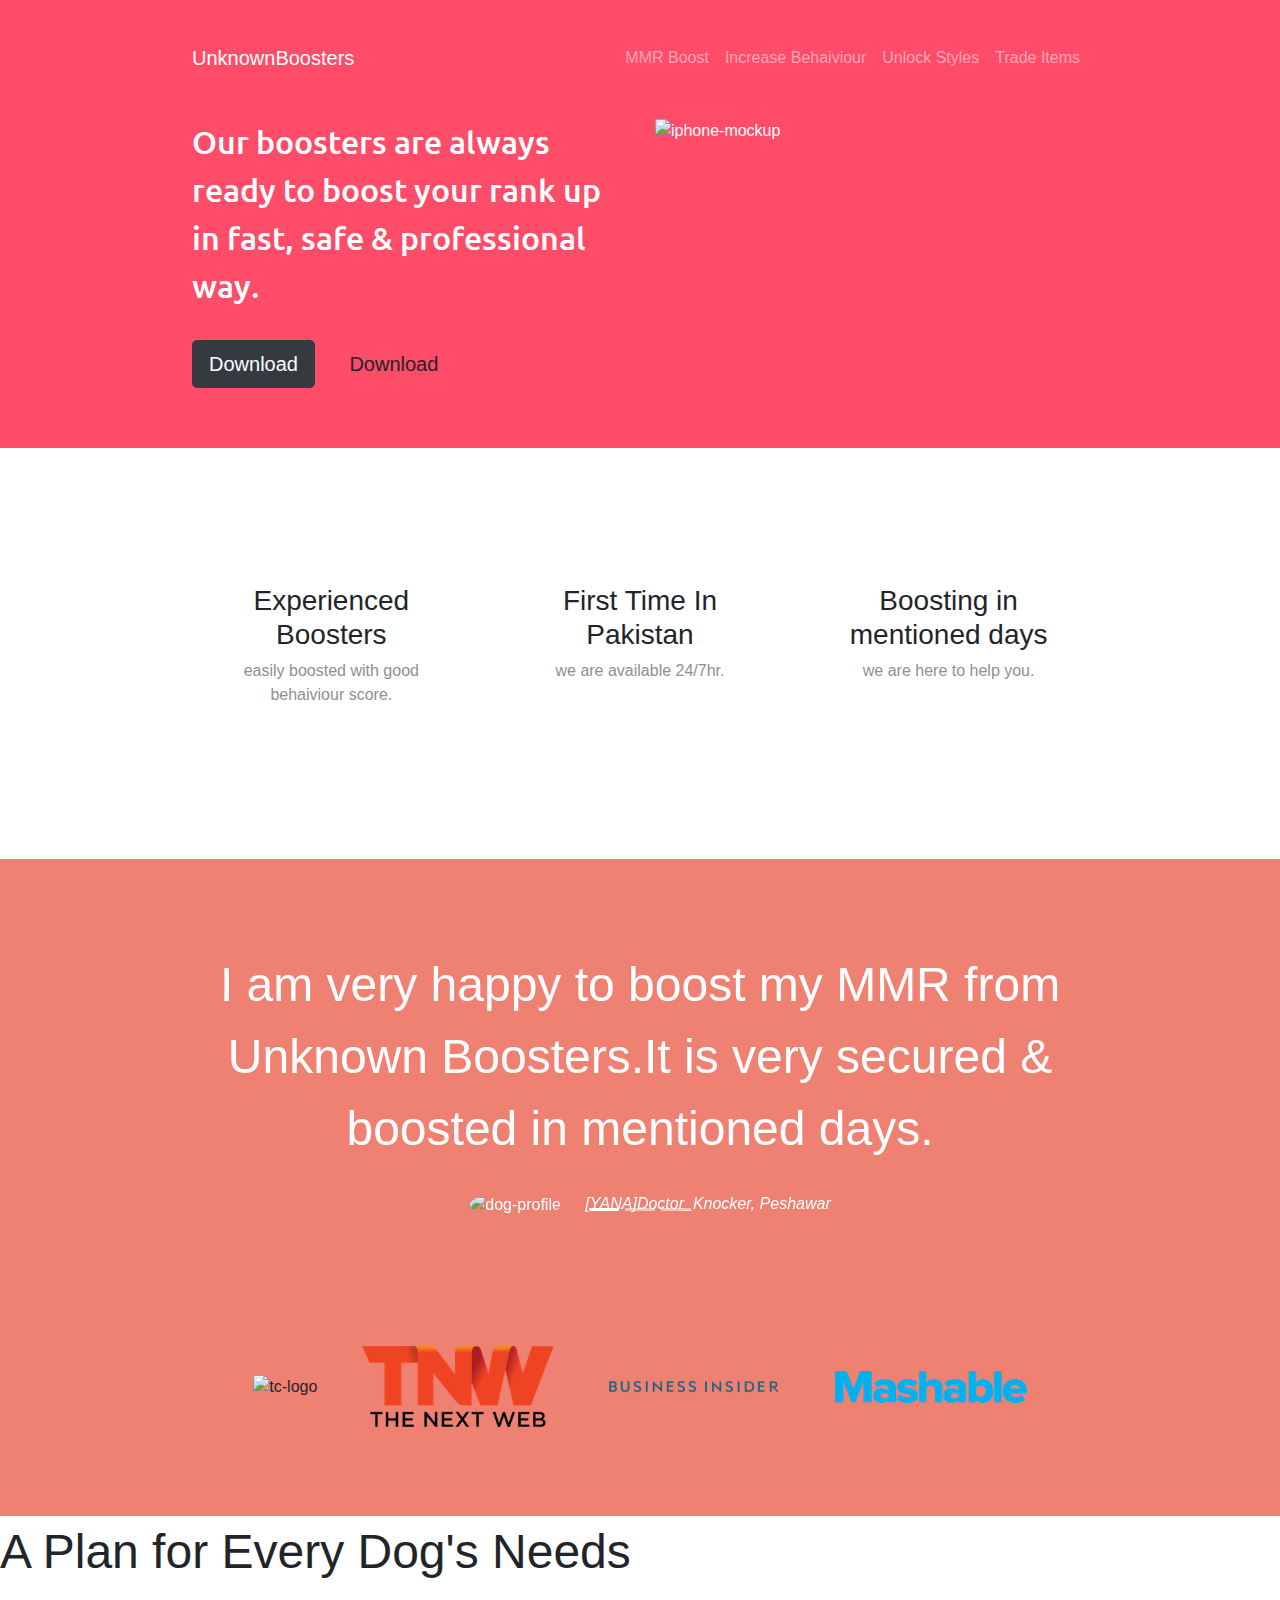
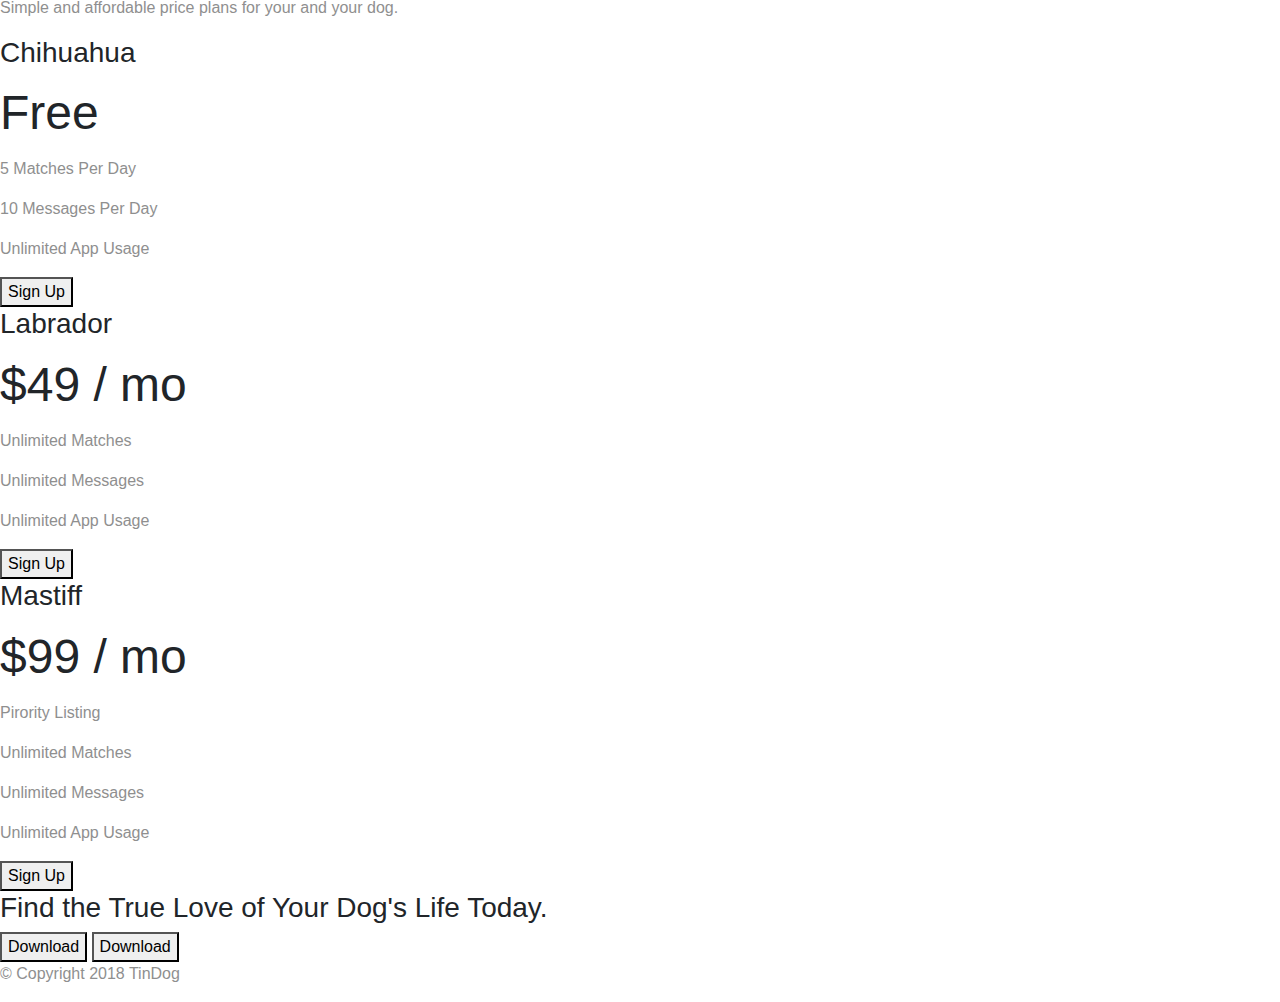
==== index.html @ e0b7a77d "Update index.html" ====
<!DOCTYPE html>
<html>

<head>
  <meta charset="utf-8">
  <title>UnknownBoosters</title>

  <link rel="icon" href="icons8-dota-2-48.ico">

<!-- bootstrap -->
  <link rel="stylesheet" href="https://stackpath.bootstrapcdn.com/bootstrap/4.5.2/css/bootstrap.min.css" integrity="sha384-JcKb8q3iqJ61gNV9KGb8thSsNjpSL0n8PARn9HuZOnIxN0hoP+VmmDGMN5t9UJ0Z" crossorigin="anonymous">

<!-- CSS stylesheet -->
  <link rel="stylesheet" href="styles.css">

<!-- Google Font -->
  <link href="https://fonts.googleapis.com/css2?family=Montserrat:wght@100&family=Ubuntu:wght@300&display=swap" rel="stylesheet">

<!-- Font Awesome -->
  <script src="https://kit.fontawesome.com/ac8ee2177d.js" crossorigin="anonymous"></script>

<!-- Booststarp Script -->
  <script src="https://code.jquery.com/jquery-3.5.1.slim.min.js" integrity="sha384-DfXdz2htPH0lsSSs5nCTpuj/zy4C+OGpamoFVy38MVBnE+IbbVYUew+OrCXaRkfj" crossorigin="anonymous"></script>
  <script src="https://cdn.jsdelivr.net/npm/popper.js@1.16.1/dist/umd/popper.min.js" integrity="sha384-9/reFTGAW83EW2RDu2S0VKaIzap3H66lZH81PoYlFhbGU+6BZp6G7niu735Sk7lN" crossorigin="anonymous"></script>
  <script src="https://stackpath.bootstrapcdn.com/bootstrap/4.5.2/js/bootstrap.min.js" integrity="sha384-B4gt1jrGC7Jh4AgTPSdUtOBvfO8shuf57BaghqFfPlYxofvL8/KUEfYiJOMMV+rV" crossorigin="anonymous"></script>
</head>

<body>

  <section id="title">

    <div class="container-fluid">

      <!-- Nav Bar -->
      <nav class="navbar navbar-expand-lg navbar-dark">
        <a class="navbar-brand" href="">UnknownBoosters</a>
        <button class="navbar-toggler" type="button" data-toggle="collapse" data-target="#navbarSupportedContent" aria-controls="navbarSupportedContent" aria-expanded="false" aria-label="Toggle navigation">
          <span class="navbar-toggler-icon"></span>
        </button>
        <div class="collapse navbar-collapse" id="navbarSupportedContent">
          <ul class="navbar-nav ml-auto">
            <li class="nav-item">
              <a class="nav-link" href="">MMR Boost</a>
            </li>
            <li class="nav-item">
              <a class="nav-link" href="">Increase Behaiviour </a>
            </li>
            <li class="nav-item">
              <a class="nav-link" href="">Unlock Styles</a>
            </li>
            <li class="nav-item">
              <a class="nav-link" href="">Trade Items</a>
            </li>
          </ul>
        </div>
      </nav>



      <!-- Title -->

    <div class="row">


      <div class="col-lg-6 ">
        <h1>Our boosters are always ready to boost your rank up in fast, safe & professional way.</h1>
        <button type="button" class="btn btn-dark btn-lg"><i class="fab fa-apple"></i> Download</button>
        <button type="button" class="btn btn-outine-light btn-lg"><i class="fab fa-google-play"></i> Download</button>
      </div>

      <div class="col-lg-6">
        <img  class="title-image"src="https://cdn.shopify.com/s/files/1/2312/2697/products/mmr_boost_1024x.png?v=1583152151" alt="iphone-mockup">
      </div>
    </div>

</section>


  <!-- Features -->


  <section id="features">

    <div class="row">


    <div class="feature-box col-lg-4">
      <i class="fas fa-check-circle fa-4x"></i>
      <h3>Experienced Boosters</h3>
      <p>easily boosted with good behaiviour score.</p>
    </div>

    <div class="feature-box col-lg-4" >
    <i class="fas fa-bullseye fa-4x"></i>
    <h3>First Time In Pakistan</h3>
    <p>we are available 24/7hr.</p>
    </div>

    <div class="feature-box col-lg-4">
    <i class="fas fa-heart fa-4x"></i>
    <h3>Boosting in mentioned days</h3>
    <p>we are here to help you.</p>
    </div>

    </div>

  </section>


  <!-- Testimonials -->

  <section id="testimonials">


    <div id="carousel-reviews" class="carousel slide" data-ride="carousel" data-interval="3000" data-pause="hover">
  <ol class="carousel-indicators">
    <li data-target="#carousel-reviews" data-slide-to="0" class="active"></li>
    <li data-target="#carousel-reviews" data-slide-to="1"></li>
    <li data-target="#carousel-reviews" data-slide-to="2"></li>
  </ol>
  <div class="carousel-inner">
    <div class="carousel-item active">
      <h2>I am very happy to boost my MMR from Unknown Boosters.It is very secured & boosted in mentioned days.</h2>
      <img class="testimonials-img"src="https://cdn.cloudflare.steamstatic.com/steamcommunity/public/images/items/1263950/4e0f9df2a984e2208844614afdfb59c8f903b7a6.gif" alt="dog-profile">
      <em>[YANA]Doctor_Knocker, Peshawar</em>
    </div>
    <div class="carousel-item">
      <h2 class="testimonial-text">i was stuck in crusader bracket then my friend show me this website now i am legend & soon i'll boost my MMR to Divine Thank You Unknown Boosters Cummunity.</h2>
      <img class="testimonial-image" src="https://cdn.cloudflare.steamstatic.com/steamcommunity/public/images/avatars/08/08ab71828a794ed69441245f7ccad9a70665d064_full.jpg" alt="lady-profile">
      <em>H A S S A M, Peshawar</em>

    </div>
    <div class="carousel-item">
      <h2 class="testimonial-text">My Boss making me very busy so i cant increase my MMR,then  i found this web site to boost my MMR.</h2>
      <img class="testimonial-image" src="https://cdn.cloudflare.steamstatic.com/steamcommunity/public/images/avatars/a4/a4e0abf8565b208d1d64d6a322e3b05765bb586e_full.jpg" alt="lady-profile">
      <em>[YANA]KIRA, Islamabad</em>

    </div>
  </div>

</div>




  </section>


  <!-- Press -->

  <section id="press">
    <img class="press-logo"src="techcrunch.png" alt="tc-logo">
    <img class="press-logo"src="tnw.png" alt="tnw-logo">
    <img class="press-logo"src="bizinsider.png" alt="biz-insider-logo">
    <img class="press-logo"src="mashable.png" alt="mashable-logo">

  </section>


  <!-- Pricing -->

  <section id="pricing">

    <h2>A Plan for Every Dog's Needs</h2>
    <p>Simple and affordable price plans for your and your dog.</p>


    <h3>Chihuahua</h3>
    <h2>Free</h2>
    <p>5 Matches Per Day</p>
    <p>10 Messages Per Day</p>
    <p>Unlimited App Usage</p>
    <button type="button">Sign Up</button>


    <h3>Labrador</h3>
    <h2>$49 / mo</h2>
    <p>Unlimited Matches</p>
    <p>Unlimited Messages</p>
    <p>Unlimited App Usage</p>
    <button type="button">Sign Up</button>


    <h3>Mastiff</h3>
    <h2>$99 / mo</h2>
    <p>Pirority Listing</p>
    <p>Unlimited Matches</p>
    <p>Unlimited Messages</p>
    <p>Unlimited App Usage</p>
    <button type="button">Sign Up</button>

  </section>


  <!-- Call to Action -->

  <section id="cta">

    <h3>Find the True Love of Your Dog's Life Today.</h3>
    <button type="button">Download</button>
    <button type="button">Download</button>

  </section>


  <!-- Footer -->

  <footer id="footer">

    <p>© Copyright 2018 TinDog</p>

  </footer>


</body>

</html>
---- styles.css ----
.body{
  font-family: 'Montserrat', sans-serif;

}
#title{
  background-color: #ff4c68;
color: white;
}
h1{
  font-family: 'Ubuntu', sans-serif;
  font-size: 2rem;
  line-height: 1.5;
}
h2{
  font-family: "Montserrat-bold",sans-serif;
  font-size: 3rem;
  line-height: 1.5;
}
h3{
  font-family: 'Montserrat-bold', sans-serif;
}
p{
  font-weight: lighter;
  color: #8f8f8f;
}

/* icon */

.fas{
  color: #ef8172;
  margin-bottom: 1rem;
}
.fas:hover{
  color: #ff4c68;
}
/* Title image */
.title-image{
  width: 60%;
  /* transform: rotate(25deg); */
}
.container-fluid{
  padding: 3% 15%;
}

/* navigation bar */
.navbar{
  padding: 0 0 2.5rem;
}
/* Download Buttons */

.btn{
  margin: 5% 3% 5% 0;
}

/* feature section */
#features{
  padding: 7% 15%;
}
.feature-box{
  text-align: center;
  padding: 5%;
}
/* Testimonials */
#testimonials{
  padding: 7% 15%;
  text-align: center;
  background-color: #ef8172;
  color: white;
}
.testimonials-img{
  width: 10%;
  border-radius: 100%;
  margin: 20px;

}

/* Press */
#press{
  background-color: #ef8172;
  text-align: center;
  padding-bottom: 3%;

}
.press-logo{
  width: 15%;
  margin: 20px 20px 50px;
}
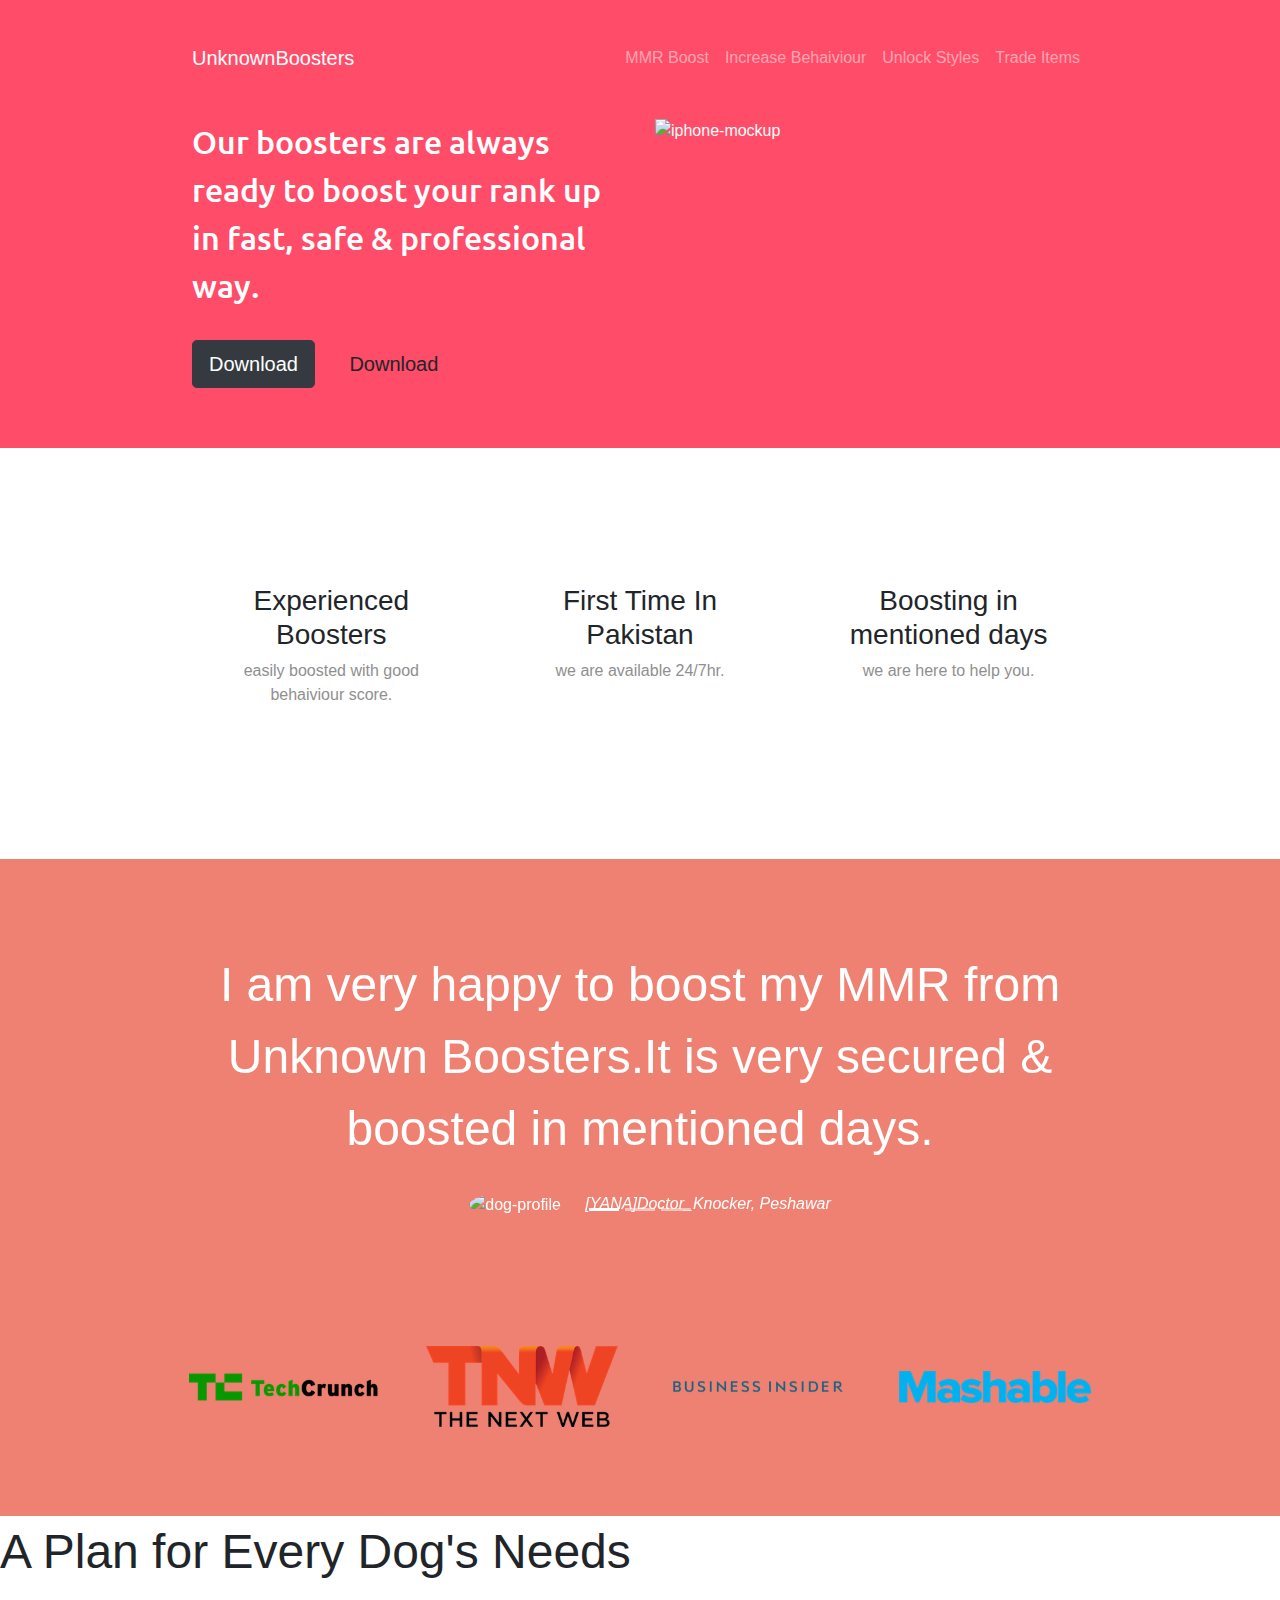
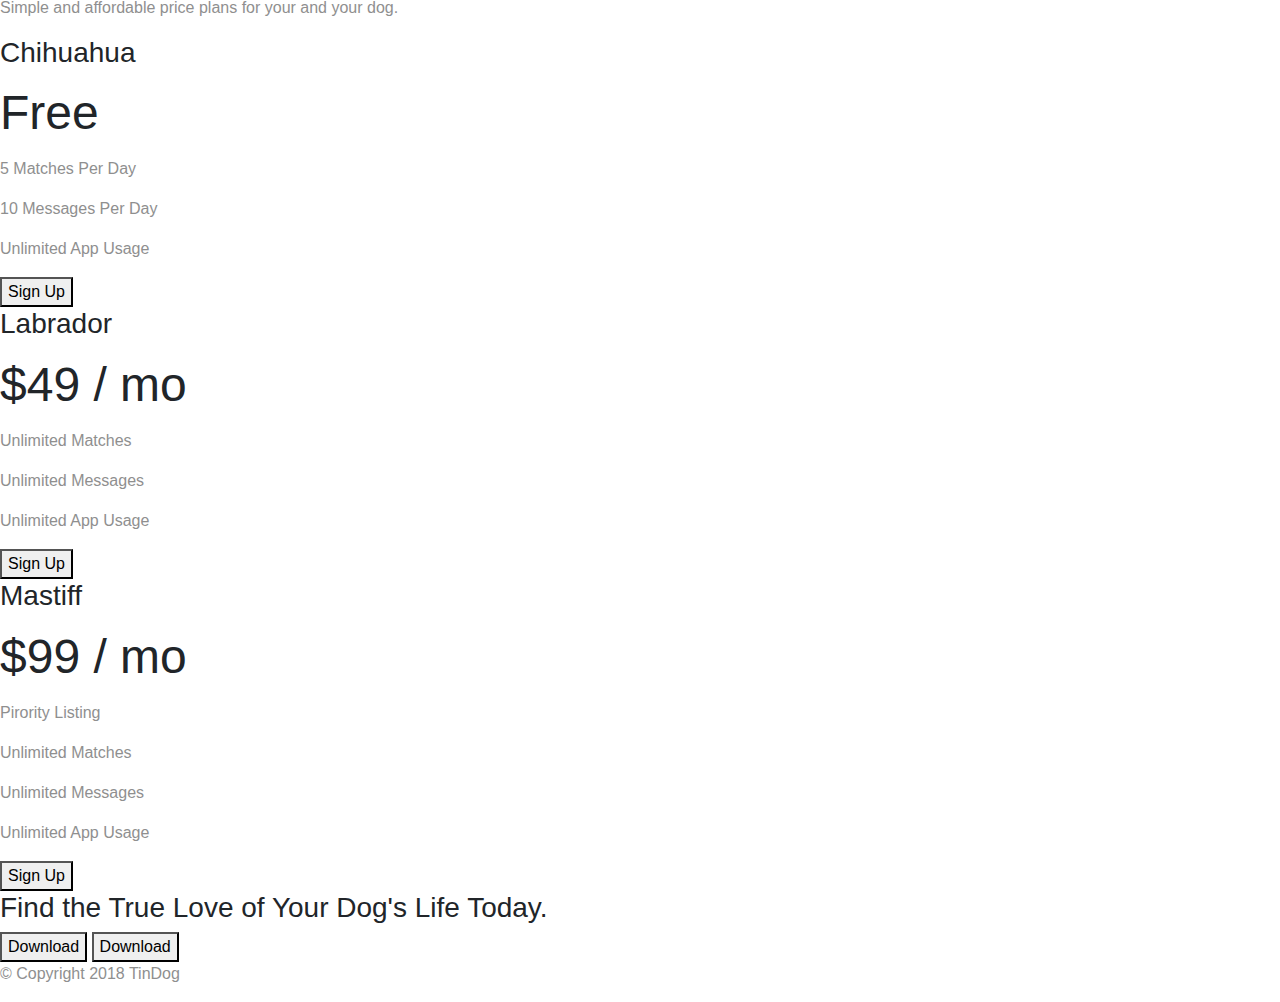
==== commit eeb36bf2: "Update index.html" ====
--- a/index.html
+++ b/index.html
@@ -126,13 +126,13 @@
     </div>
     <div class="carousel-item">
       <h2 class="testimonial-text">i was stuck in crusader bracket then my friend show me this website now i am legend & soon i'll boost my MMR to Divine Thank You Unknown Boosters Cummunity.</h2>
-      <img class="testimonial-image" src="https://cdn.cloudflare.steamstatic.com/steamcommunity/public/images/avatars/08/08ab71828a794ed69441245f7ccad9a70665d064_full.jpg" alt="lady-profile">
+      <img class="testimonials-img" src="https://cdn.cloudflare.steamstatic.com/steamcommunity/public/images/avatars/08/08ab71828a794ed69441245f7ccad9a70665d064_full.jpg" alt="lady-profile">
       <em>H A S S A M, Peshawar</em>
 
     </div>
     <div class="carousel-item">
       <h2 class="testimonial-text">My Boss making me very busy so i cant increase my MMR,then  i found this web site to boost my MMR.</h2>
-      <img class="testimonial-image" src="https://cdn.cloudflare.steamstatic.com/steamcommunity/public/images/avatars/a4/a4e0abf8565b208d1d64d6a322e3b05765bb586e_full.jpg" alt="lady-profile">
+      <img class="testimonials-img" src="https://cdn.cloudflare.steamstatic.com/steamcommunity/public/images/avatars/a4/a4e0abf8565b208d1d64d6a322e3b05765bb586e_full.jpg" alt="lady-profile">
       <em>[YANA]KIRA, Islamabad</em>
 
     </div>
@@ -149,7 +149,7 @@
   <!-- Press -->
 
   <section id="press">
-    <img class="press-logo"src="techcrunch.png" alt="tc-logo">
+    <img class="press-logo"src="TechCrunch.png" alt="tc-logo">
     <img class="press-logo"src="tnw.png" alt="tnw-logo">
     <img class="press-logo"src="bizinsider.png" alt="biz-insider-logo">
     <img class="press-logo"src="mashable.png" alt="mashable-logo">
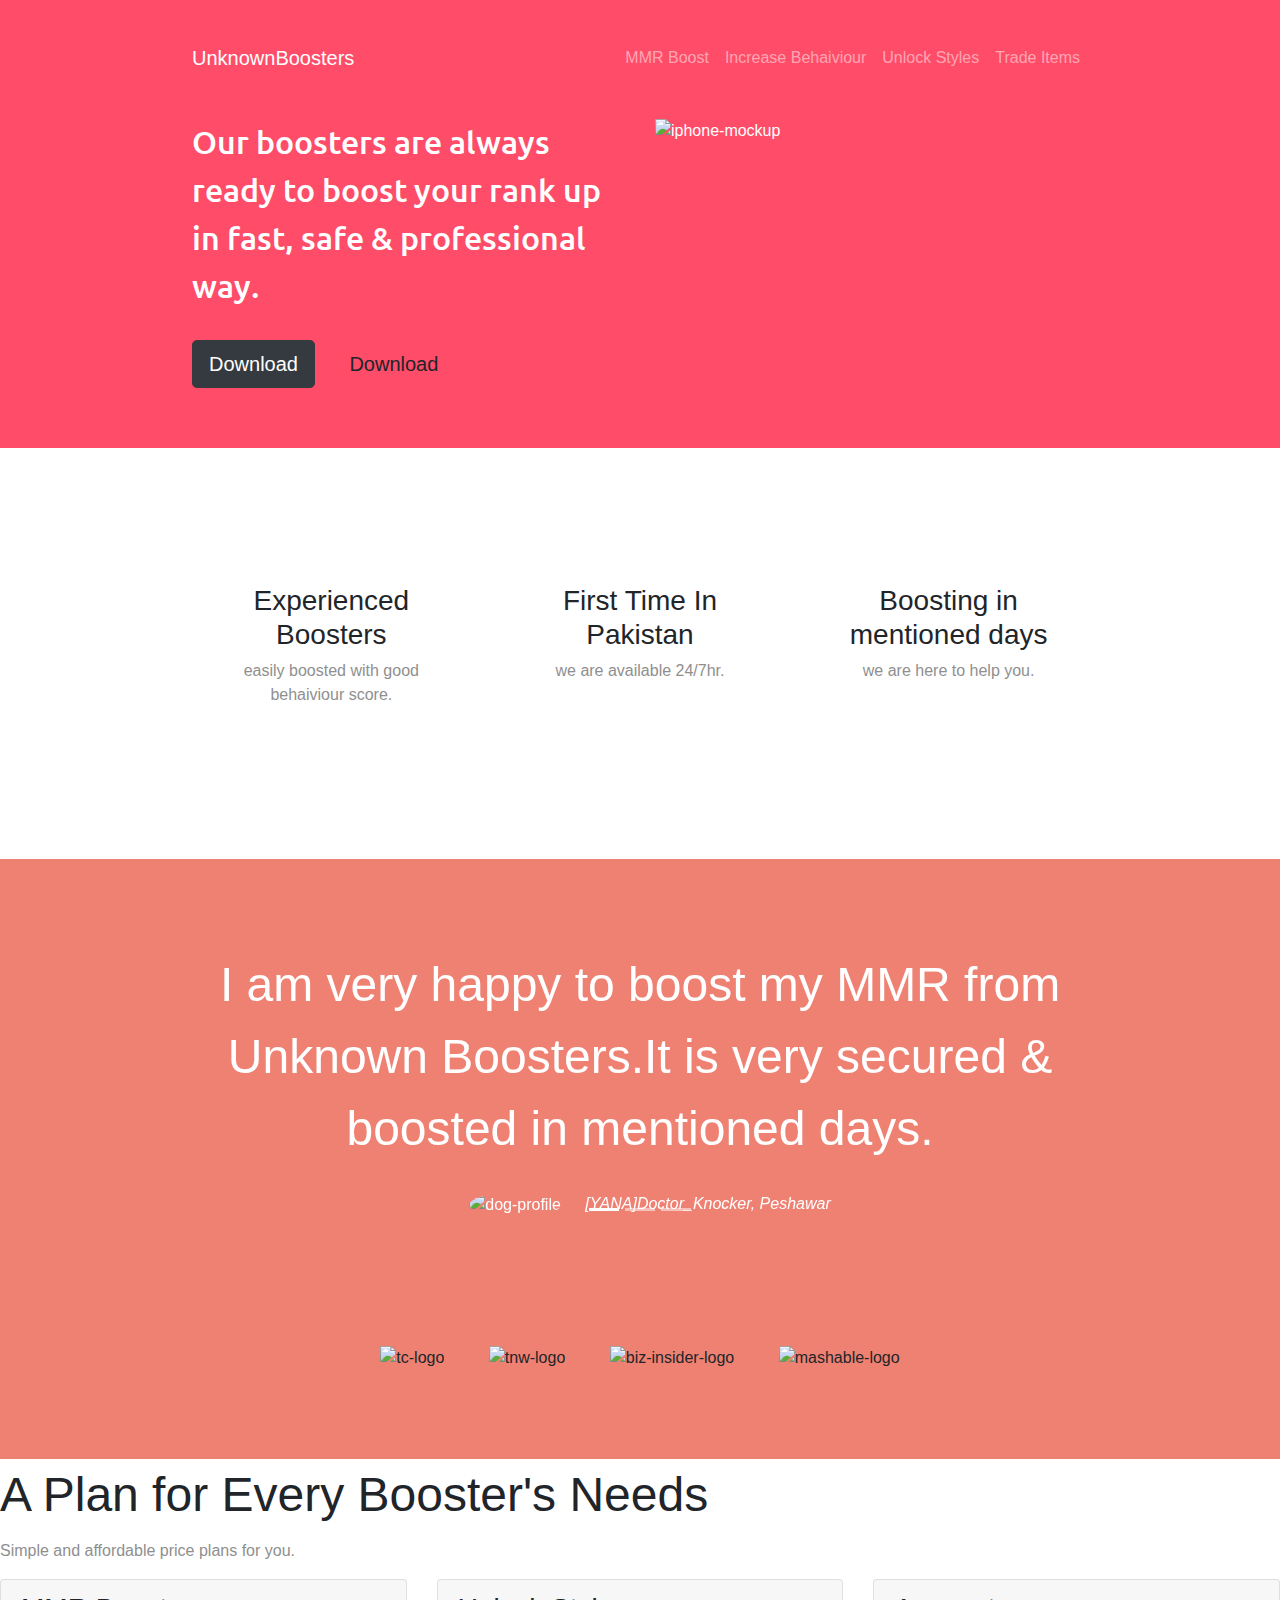
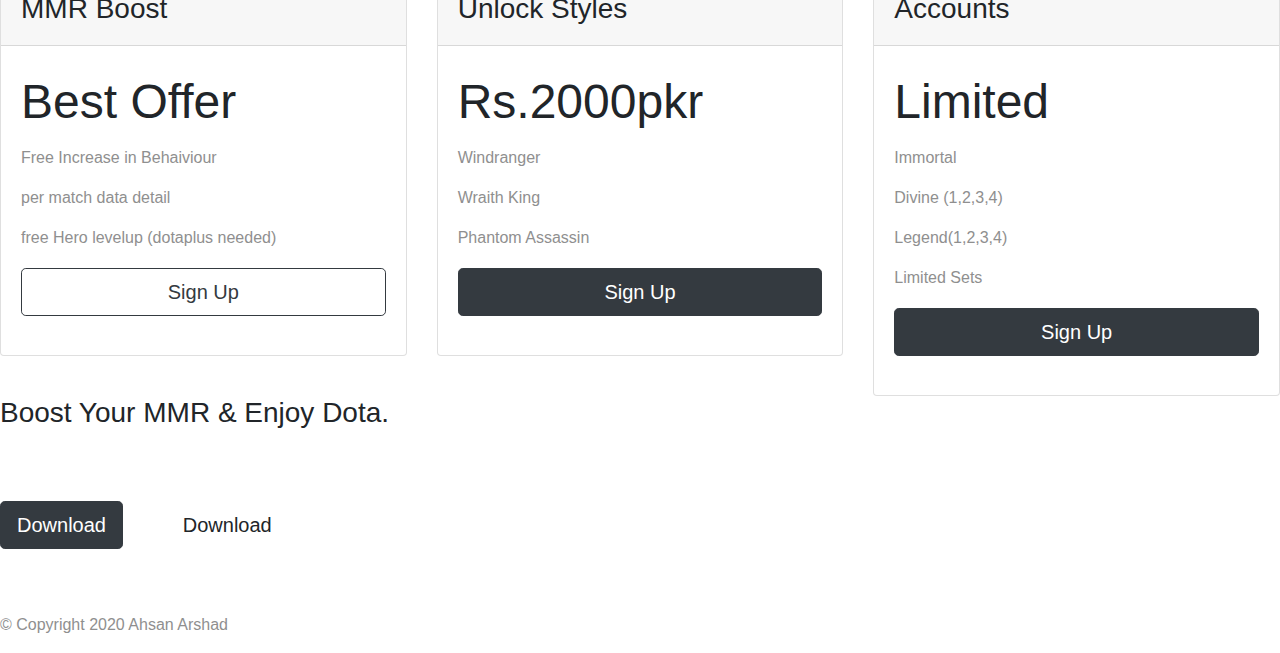
==== commit 7425864c: "Update index.html" ====
--- a/index.html
+++ b/index.html
@@ -84,23 +84,23 @@
     <div class="row">
 
 
-    <div class="feature-box col-lg-4">
-      <i class="fas fa-check-circle fa-4x"></i>
-      <h3>Experienced Boosters</h3>
-      <p>easily boosted with good behaiviour score.</p>
-    </div>
-
-    <div class="feature-box col-lg-4" >
-    <i class="fas fa-bullseye fa-4x"></i>
-    <h3>First Time In Pakistan</h3>
-    <p>we are available 24/7hr.</p>
-    </div>
-
-    <div class="feature-box col-lg-4">
-    <i class="fas fa-heart fa-4x"></i>
-    <h3>Boosting in mentioned days</h3>
-    <p>we are here to help you.</p>
-    </div>
+      <div class="feature-box col-lg-4">
+        <i class="feature-icon fas fa-check-circle fa-4x"></i>
+        <h3>Experienced Boosters</h3>
+        <p>easily boosted with good behaiviour score.</p>
+      </div>
+
+      <div class="feature-box col-lg-4">
+        <i class="feature-icon fas fa-bullseye fa-4x"></i>
+        <h3>First Time In Pakistan</h3>
+        <p>we are available 24/7hr.</p>
+      </div>
+
+      <div class="feature-box col-lg-4">
+        <i class="feature-icon fas fa-heart fa-4x"></i>
+        <h3>Boosting in mentioned days</h3>
+        <p>we are here to help you.</p>
+      </div>
 
     </div>
 
@@ -149,10 +149,10 @@
   <!-- Press -->
 
   <section id="press">
-    <img class="press-logo"src="TechCrunch.png" alt="tc-logo">
-    <img class="press-logo"src="tnw.png" alt="tnw-logo">
-    <img class="press-logo"src="bizinsider.png" alt="biz-insider-logo">
-    <img class="press-logo"src="mashable.png" alt="mashable-logo">
+    <img class="press-logo" src="images/techcrunch.png" alt="tc-logo">
+    <img class="press-logo" src="images/tnw.png" alt="tnw-logo">
+    <img class="press-logo" src="images/bizinsider.png" alt="biz-insider-logo">
+    <img class="press-logo" src="images/mashable.png" alt="mashable-logo">
 
   </section>
 
@@ -161,33 +161,63 @@
 
   <section id="pricing">
 
-    <h2>A Plan for Every Dog's Needs</h2>
-    <p>Simple and affordable price plans for your and your dog.</p>
-
-
-    <h3>Chihuahua</h3>
-    <h2>Free</h2>
-    <p>5 Matches Per Day</p>
-    <p>10 Messages Per Day</p>
-    <p>Unlimited App Usage</p>
-    <button type="button">Sign Up</button>
-
-
-    <h3>Labrador</h3>
-    <h2>$49 / mo</h2>
-    <p>Unlimited Matches</p>
-    <p>Unlimited Messages</p>
-    <p>Unlimited App Usage</p>
-    <button type="button">Sign Up</button>
-
-
-    <h3>Mastiff</h3>
-    <h2>$99 / mo</h2>
-    <p>Pirority Listing</p>
-    <p>Unlimited Matches</p>
-    <p>Unlimited Messages</p>
-    <p>Unlimited App Usage</p>
-    <button type="button">Sign Up</button>
+    <h2>A Plan for Every Booster's Needs</h2>
+    <p>Simple and affordable price plans for you.</p>
+
+
+    <div class="row">
+
+<div class="pricing-column col-lg-4 col-md-6">
+
+      <div class="card">
+        <div class="card-header">
+          <h3>MMR Boost</h3>
+        </div>
+        <div class="card-body">
+          <h2>Best Offer</h2>
+          <p>Free Increase in Behaiviour</p>
+          <p>per match data detail</p>
+          <p>free Hero levelup (dotaplus needed)</p>
+          <button type="button"class="btn btn-lg btn-block btn-outline-dark">Sign Up</button>
+        </div>
+      </div>
+    </div>
+
+    <div class="pricing-column col-lg-4 col-md-6">
+
+      <div class="card">
+        <div class="card-header">
+          <h3>Unlock Styles</h3>
+        </div>
+        <div class="card-body">
+          <h2>Rs.2000pkr</h2>
+          <p>Windranger</p>
+          <p>Wraith King</p>
+          <p>Phantom Assassin</p>
+          <button type="button"class="btn btn-lg btn-dark btn-block">Sign Up</button>
+        </div>
+    </div>
+  </div>
+
+    <div class="pricing-column col-lg-4 ">
+
+      <div class="card">
+        <div class="card-header">
+          <h3>Accounts</h3>
+        </div>
+        <div class="card-body">
+          <h2>Limited</h2>
+          <p>Immortal</p>
+          <p>Divine (1,2,3,4)</p>
+          <p>Legend(1,2,3,4)</p>
+          <p>Limited Sets</p>
+          <button type="button" class="btn btn-lg btn-dark btn-block">Sign Up</button>
+        </div>
+      </div>
+    </div>
+  </div>
+
+
 
   </section>
 
@@ -196,9 +226,9 @@
 
   <section id="cta">
 
-    <h3>Find the True Love of Your Dog's Life Today.</h3>
-    <button type="button">Download</button>
-    <button type="button">Download</button>
+    <h3 >Boost Your MMR & Enjoy Dota.</h3>
+    <button class="btn btn-dark btn-lg" type="button"><i class="fab fa-apple"></i>Download</button>
+    <button class="btn btn-outine-primary btn-lg" type="button"><i class="fab fa-google-play"></i>Download</button>
 
   </section>
 
@@ -207,7 +237,11 @@
 
   <footer id="footer">
 
-    <p>© Copyright 2018 TinDog</p>
+    <i class="footer-icon fab fa-twitter"></i>
+    <i class="footer-icon fab fa-facebook-f"></i>
+    <i class="footer-icon fab fa-steam"></i>
+    <i class=" footer-icon fas fa-envelope"></i>
+    <p>© Copyright 2020 Ahsan Arshad</p>
 
   </footer>
 
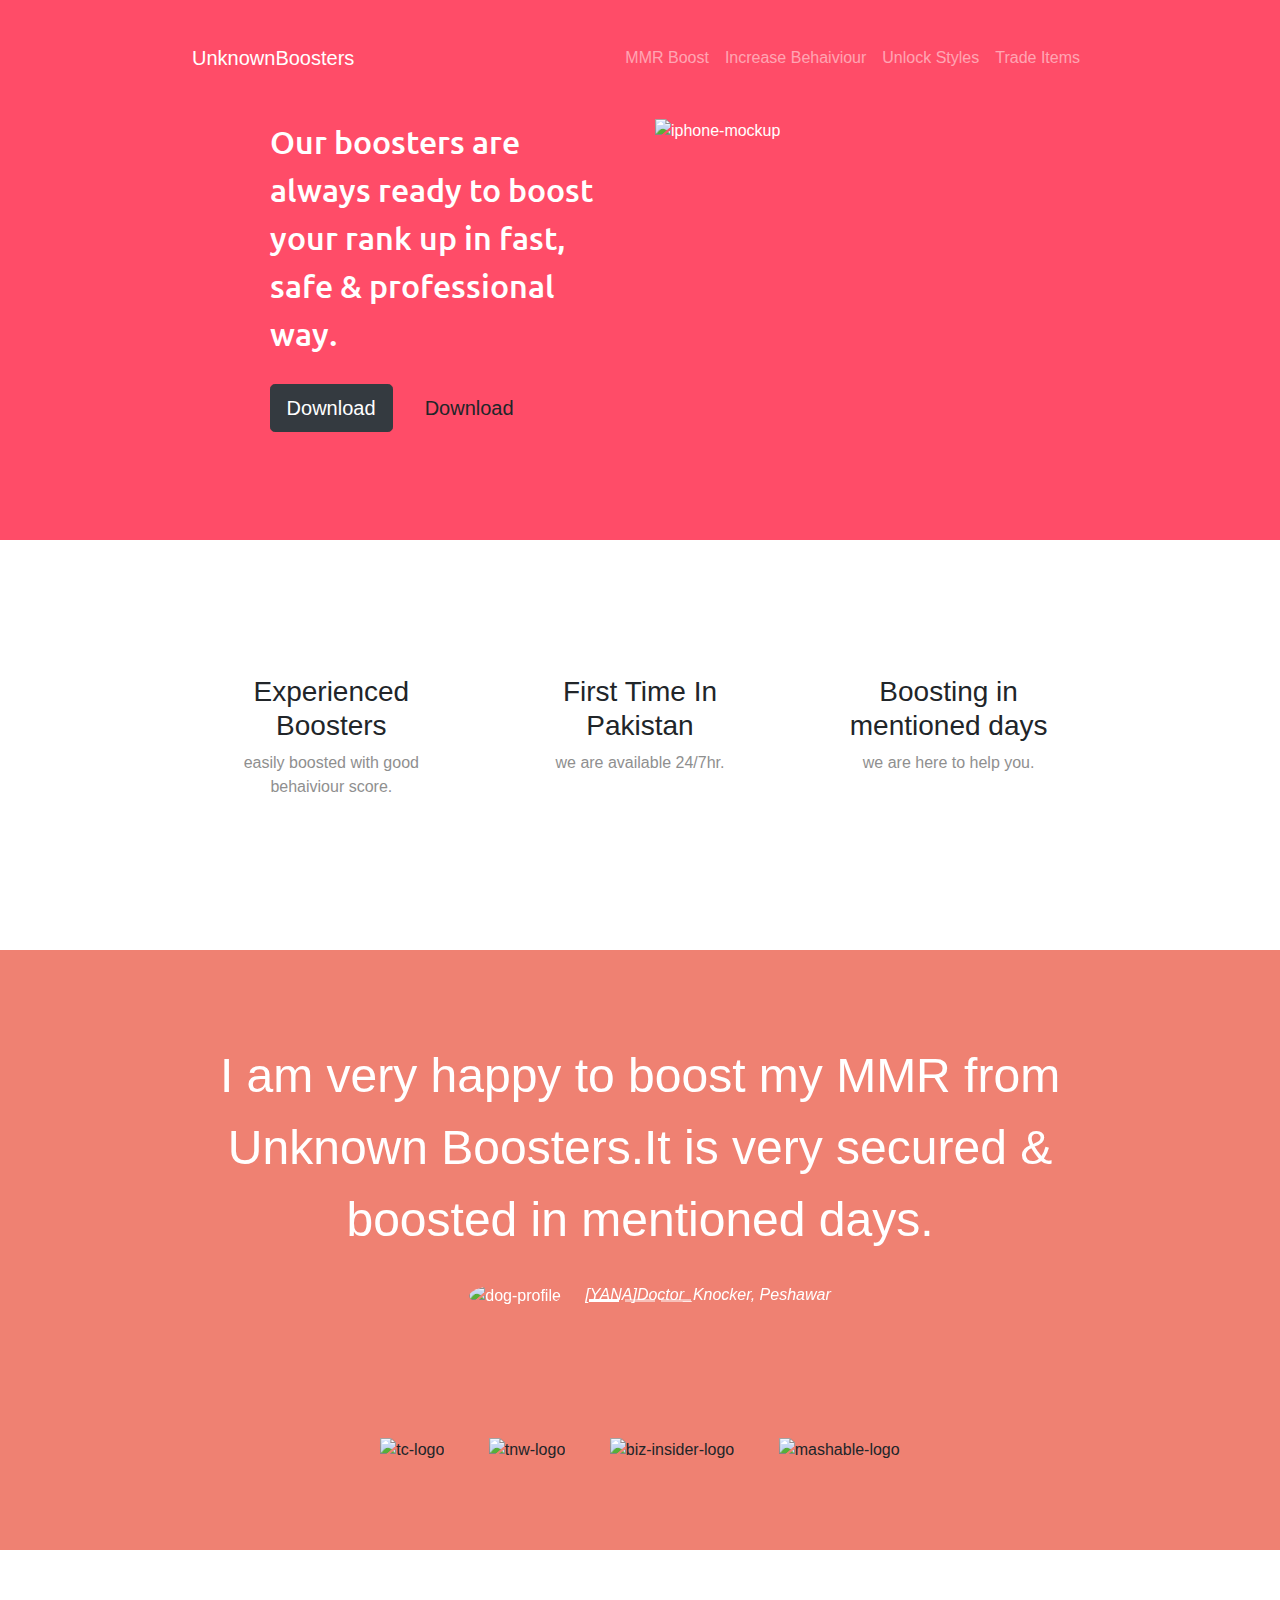
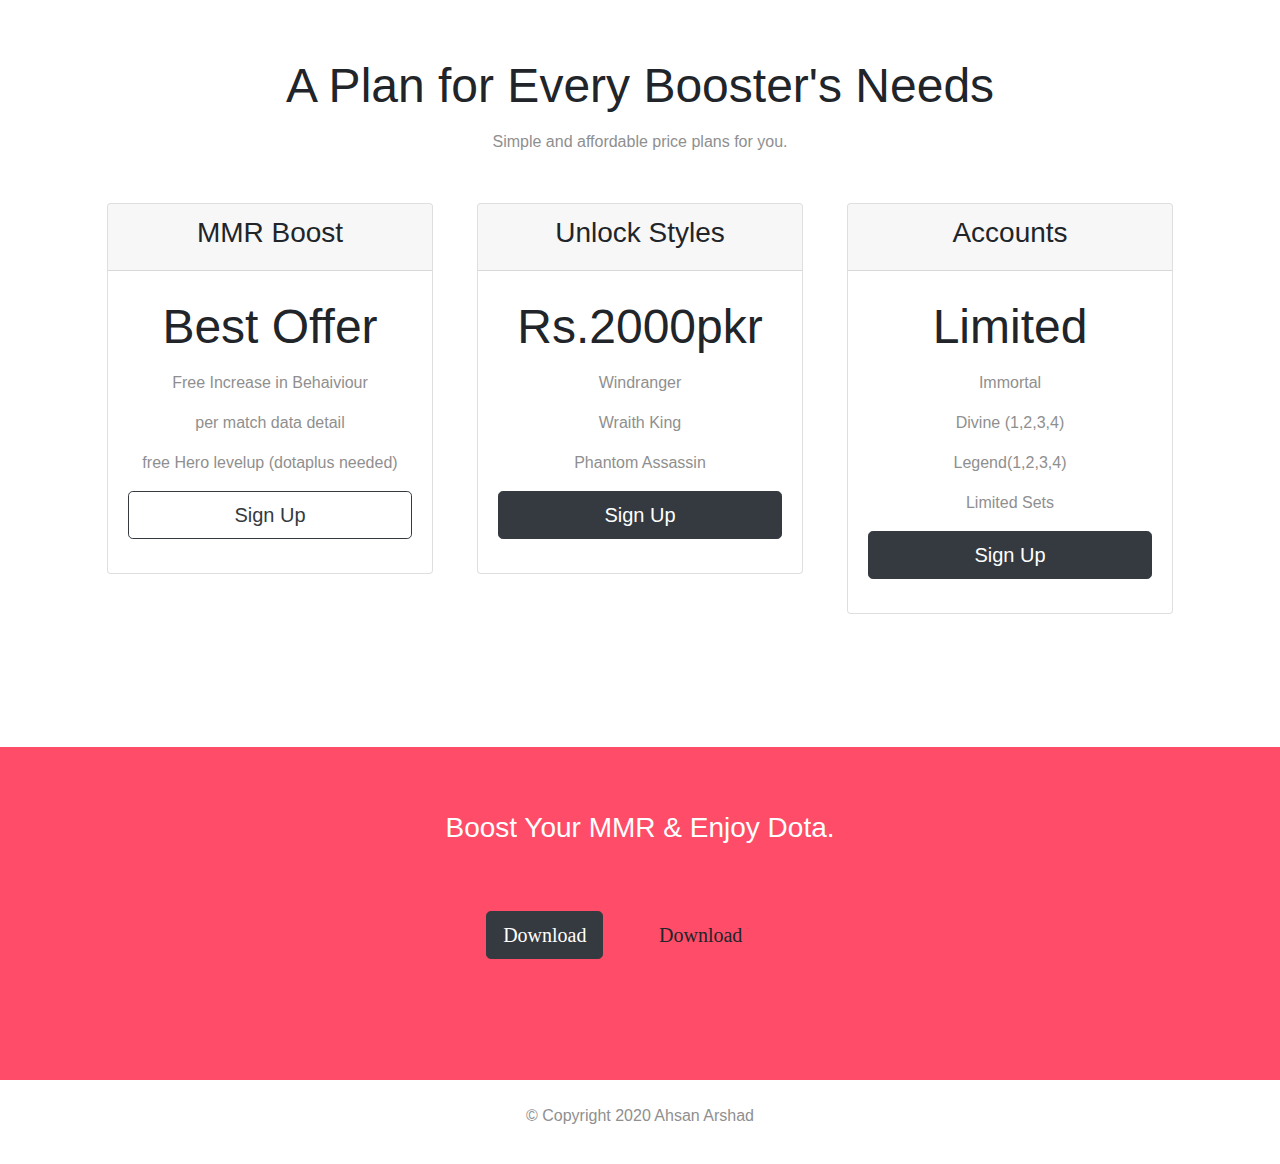
==== commit 55f74d7b: "Update index.html" ====
--- a/index.html
+++ b/index.html
@@ -62,7 +62,7 @@
     <div class="row">
 
 
-      <div class="col-lg-6 ">
+      <div class="wow col-lg-6 ">
         <h1>Our boosters are always ready to boost your rank up in fast, safe & professional way.</h1>
         <button type="button" class="btn btn-dark btn-lg"><i class="fab fa-apple"></i> Download</button>
         <button type="button" class="btn btn-outine-light btn-lg"><i class="fab fa-google-play"></i> Download</button>
--- a/styles.css
+++ b/styles.css
@@ -26,11 +26,11 @@
 
 /* icon */
 
-.fas{
+.feature-icon{
   color: #ef8172;
   margin-bottom: 1rem;
 }
-.fas:hover{
+.feature-icon:hover{
   color: #ff4c68;
 }
 /* Title image */
@@ -39,7 +39,10 @@
   /* transform: rotate(25deg); */
 }
 .container-fluid{
-  padding: 3% 15%;
+  padding: 3% 15% 7%;
+}
+.wow{
+  padding-left: 10%;
 }
 
 /* navigation bar */
@@ -55,6 +58,8 @@
 /* feature section */
 #features{
   padding: 7% 15%;
+  background-color: white;
+
 }
 .feature-box{
   text-align: center;
@@ -85,3 +90,37 @@
   width: 15%;
   margin: 20px 20px 50px;
 }
+ /* pricing */
+
+ #pricing{
+   padding: 100px;
+   text-align: center;
+ }
+.pricing-column{
+  padding: 3% 2%;
+}
+ @media (max-width:1000px) {
+   #title{
+     text-align: center;
+   }
+   .title-image{
+     position: static;
+   }
+ }
+
+#cta{
+  font-family: "Montserrat-black";
+  background-color: #ff4c68;
+  color: white;
+  text-align: center;
+  padding: 5%;
+
+}
+
+#footer{
+  text-align: center;
+}
+
+.footer-icon{
+  padding: 5% 1%;
+}
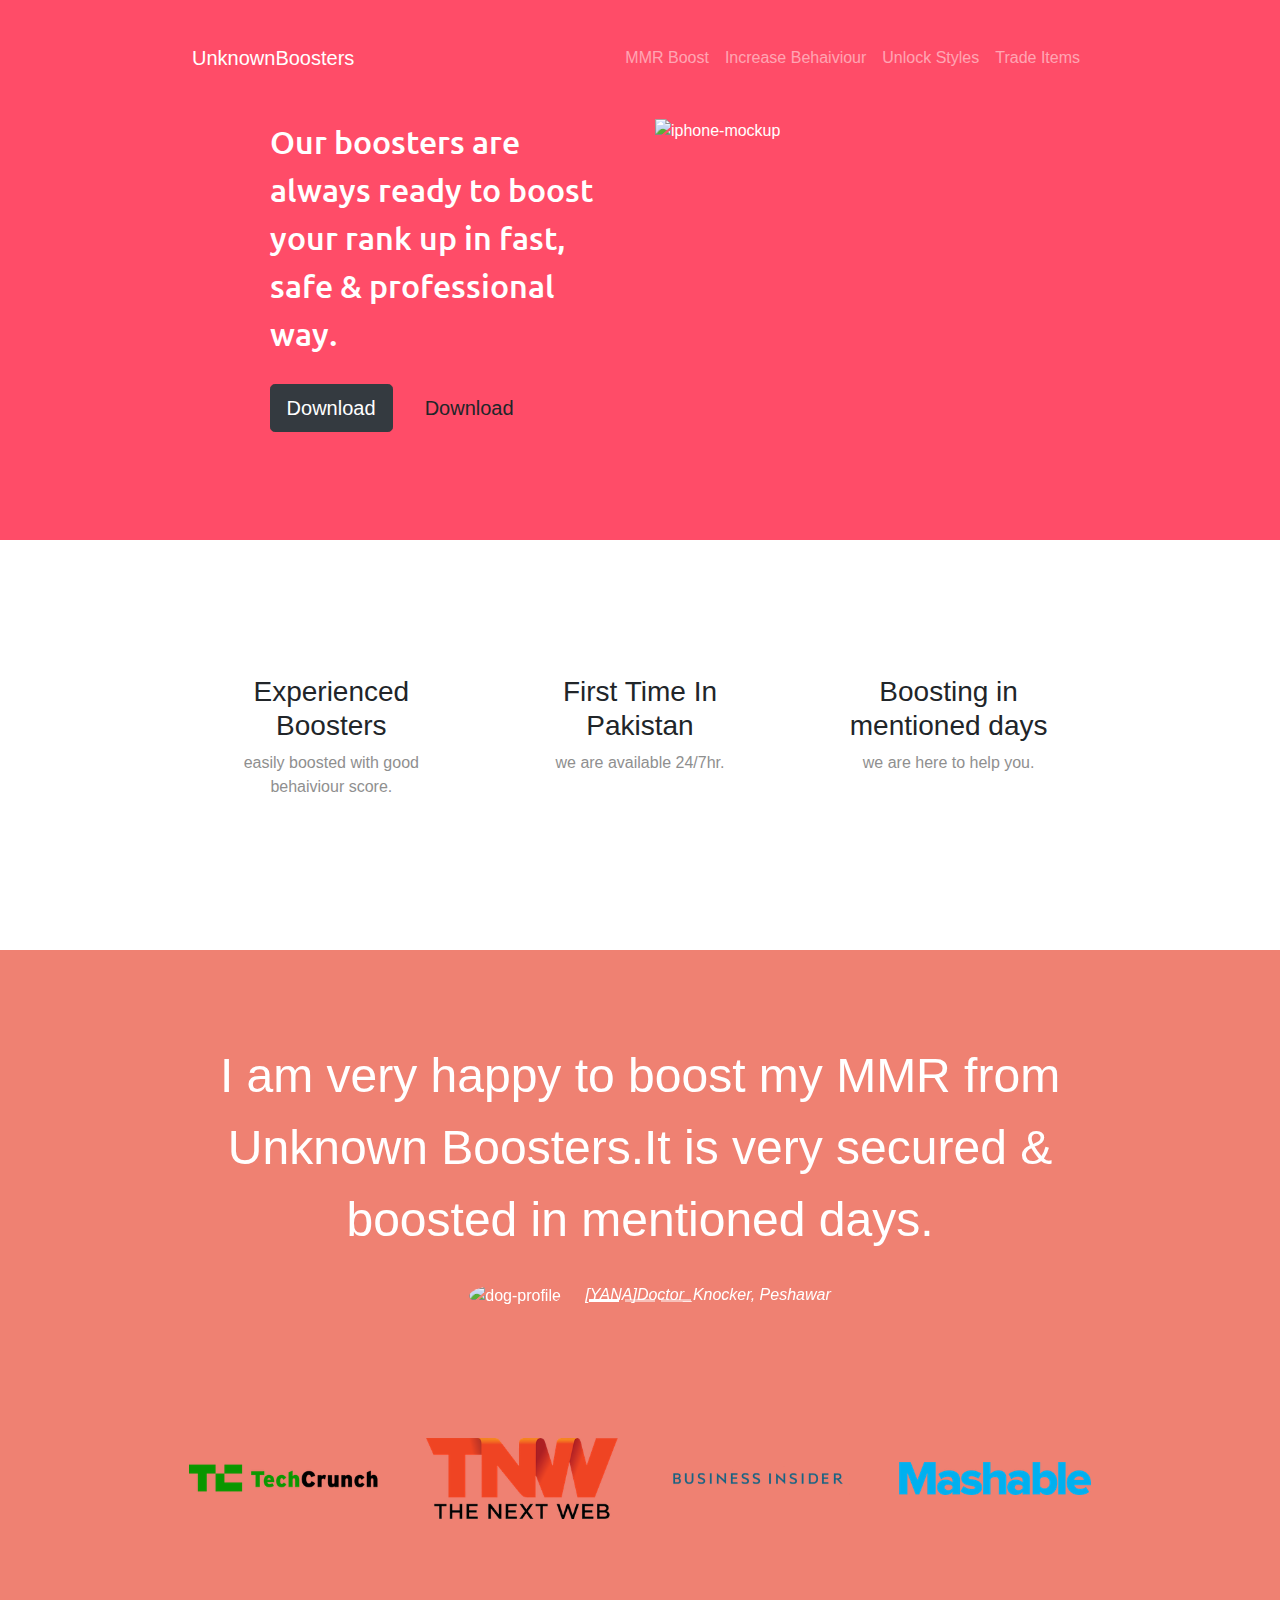
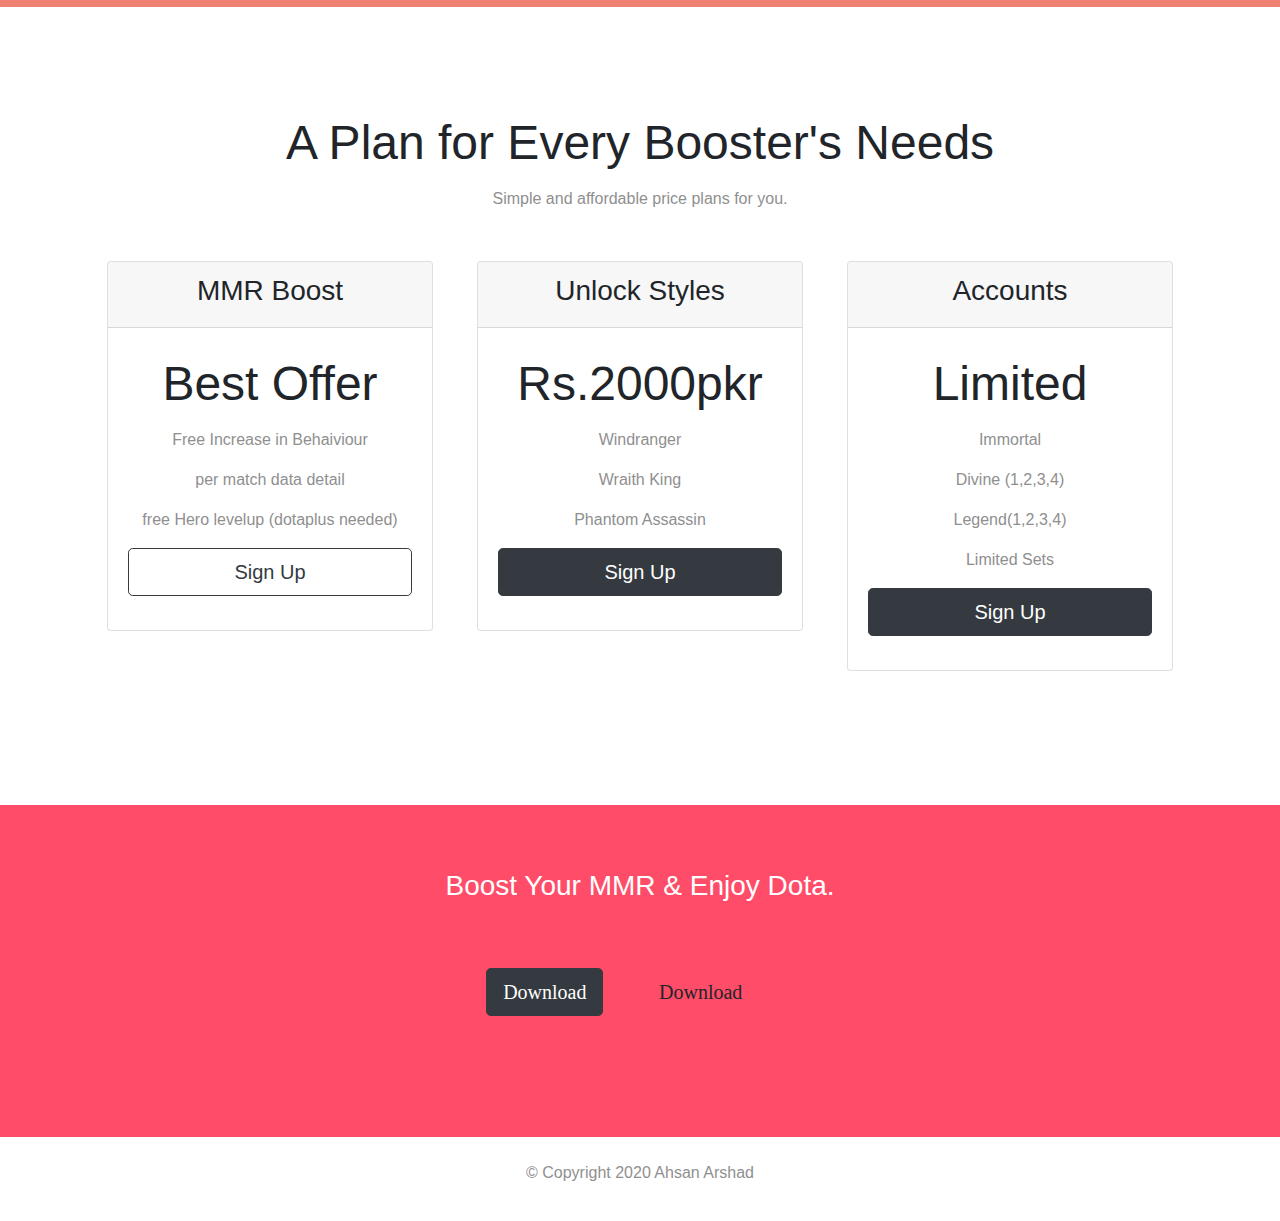
==== commit ccf856d8: "Update index.html" ====
--- a/index.html
+++ b/index.html
@@ -149,10 +149,10 @@
   <!-- Press -->
 
   <section id="press">
-    <img class="press-logo" src="images/techcrunch.png" alt="tc-logo">
-    <img class="press-logo" src="images/tnw.png" alt="tnw-logo">
-    <img class="press-logo" src="images/bizinsider.png" alt="biz-insider-logo">
-    <img class="press-logo" src="images/mashable.png" alt="mashable-logo">
+    <img class="press-logo" src="TechCrunch.png" alt="tc-logo">
+    <img class="press-logo" src="tnw.png" alt="tnw-logo">
+    <img class="press-logo" src="bizinsider.png" alt="biz-insider-logo">
+    <img class="press-logo" src="mashable.png" alt="mashable-logo">
 
   </section>
 
